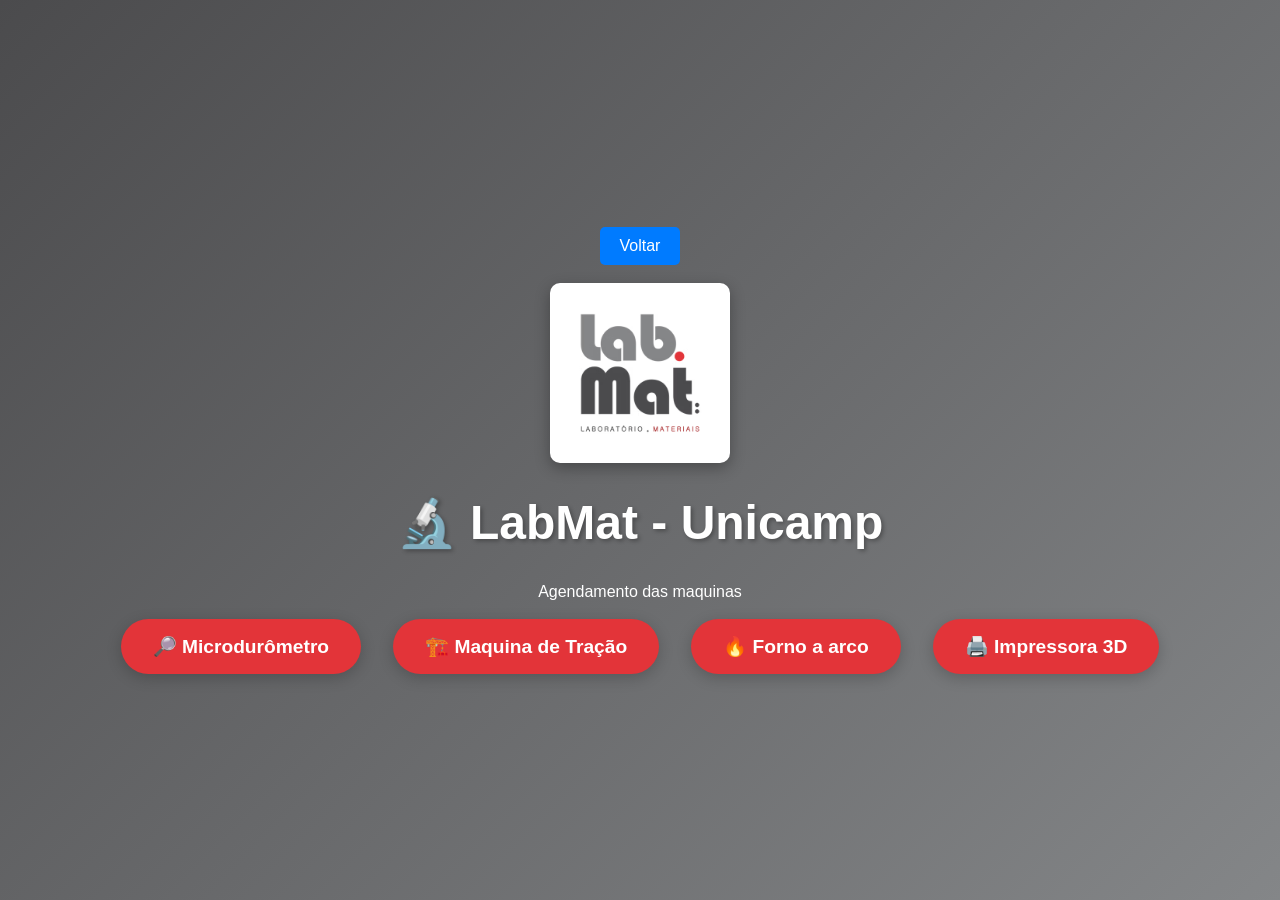
==== agendamentos.html @ 42719ad3 "Add files via upload" ====
<!DOCTYPE html>
<html lang="pt-BR">
<head>
    <meta charset="UTF-8">
    <meta name="viewport" content="width=device-width, initial-scale=1.0">
    <title>LabMat</title>
    <link rel="icon" type="image/png" href="LogoUnicamp.png">
    <link rel="stylesheet" href="style.css">
</head>
<body>
    <a href="index.html" class="botao-voltar">Voltar</a>
    <br>
    <img src="LogoLabMat.png".png" 
         alt="Logo LabMat" 
         class="hero-image">
    
    <h1>🔬 LabMat - Unicamp</h1>

    <p>
        Agendamento das maquinas
    </p><br>
    
    <div class="buttons-container">
        <a href="https://calendar.app.google/t1UsFU86uNZo1GLU8" target="_blank" class="btn btn-primary">
            🔎 Microdurômetro
        </a>
        <a href="https://calendar.app.google/Q93o5dbz75jMLbTn8" target="_blank" class="btn btn-primary">
            🏗️ Maquina de Tração
        </a>
        <a href="https://calendar.app.google/Sd5nbkwbEXSCFwW66" target="_blank" class="btn btn-primary">
            🔥 Forno a arco
        </a>
        <a href="https://calendar.app.google/kH1mohJZC5gpjvWi7" target="_blank" class="btn btn-primary">
            🖨️ Impressora 3D
        </a>
    </div>
</body>
</html>
---- style.css ----
* {
    margin: 0;
    padding: 0;
    box-sizing: border-box;
}

body {
    font-family: 'Arial', sans-serif;
    background: linear-gradient(135deg, #4B4B4D 0%, #848688 100%);
    min-height: 100vh;
    display: flex;
    flex-direction: column;
    justify-content: center;
    align-items: center;
    color: white;
}

.hero-image {
    height: 180px; 
    width: auto; 
    max-width: 100%; 
    object-fit: contain; 
    margin-bottom: 2rem;
    
    background-color: #ffffff; 
    padding: 15px; 
    border-radius: 10px; 
    box-shadow: 0 5px 15px rgba(0,0,0,0.3); 
}

h1 {
    font-size: 3rem;
    margin-bottom: 2rem;
    text-align: center;
    text-shadow: 2px 2px 4px rgba(0,0,0,0.3);
}

.buttons-container {
    display: flex;
    gap: 2rem;
    flex-wrap: wrap;
    justify-content: center;
}

.btn {
    padding: 1rem 2rem;
    font-size: 1.2rem;
    font-weight: bold;
    border: none;
    border-radius: 50px;
    cursor: pointer;
    transition: all 0.3s ease;
    text-decoration: none;
    display: inline-block;
    text-align: center;
    box-shadow: 0 4px 15px rgba(0,0,0,0.2);
}

.btn-primary {
    background: #E33439;
    color: white;
}

.btn-primary:hover {
    background: #E1101A;
    transform: translateY(-3px);
    box-shadow: 0 6px 20px rgba(0,0,0,0.3);
}

.btn-secondary {
    background: #4ecdc4;
    color: white;
}

.btn-secondary:hover {
    background: #45b7aa;
    transform: translateY(-3px);
    box-shadow: 0 6px 20px rgba(0,0,0,0.3);
}

.btn-tertiary {
    background: #28a745;
    color: white;
}

.btn-tertiary:hover {
    background: #218838; 
    transform: translateY(-3px);
    box-shadow: 0 6px 20px rgba(40, 167, 69, 0.4); 
}

.botao-voltar {
    display: inline-block;
    padding: 10px 20px;
    background-color: #007bff;
    color: white;
    text-decoration: none;
    border-radius: 5px;
    font-family: Arial, sans-serif;
    transition: background-color 0.3s;
}

.botao-voltar:hover {
    background-color: #0056b3;
}

@media (max-width: 768px) {
    
    h1 {
        font-size: 2rem;
    }
    
    .buttons-container {
        flex-direction: column;
        align-items: center;
    }
    
    .btn {
        width: 250px;
    }
}
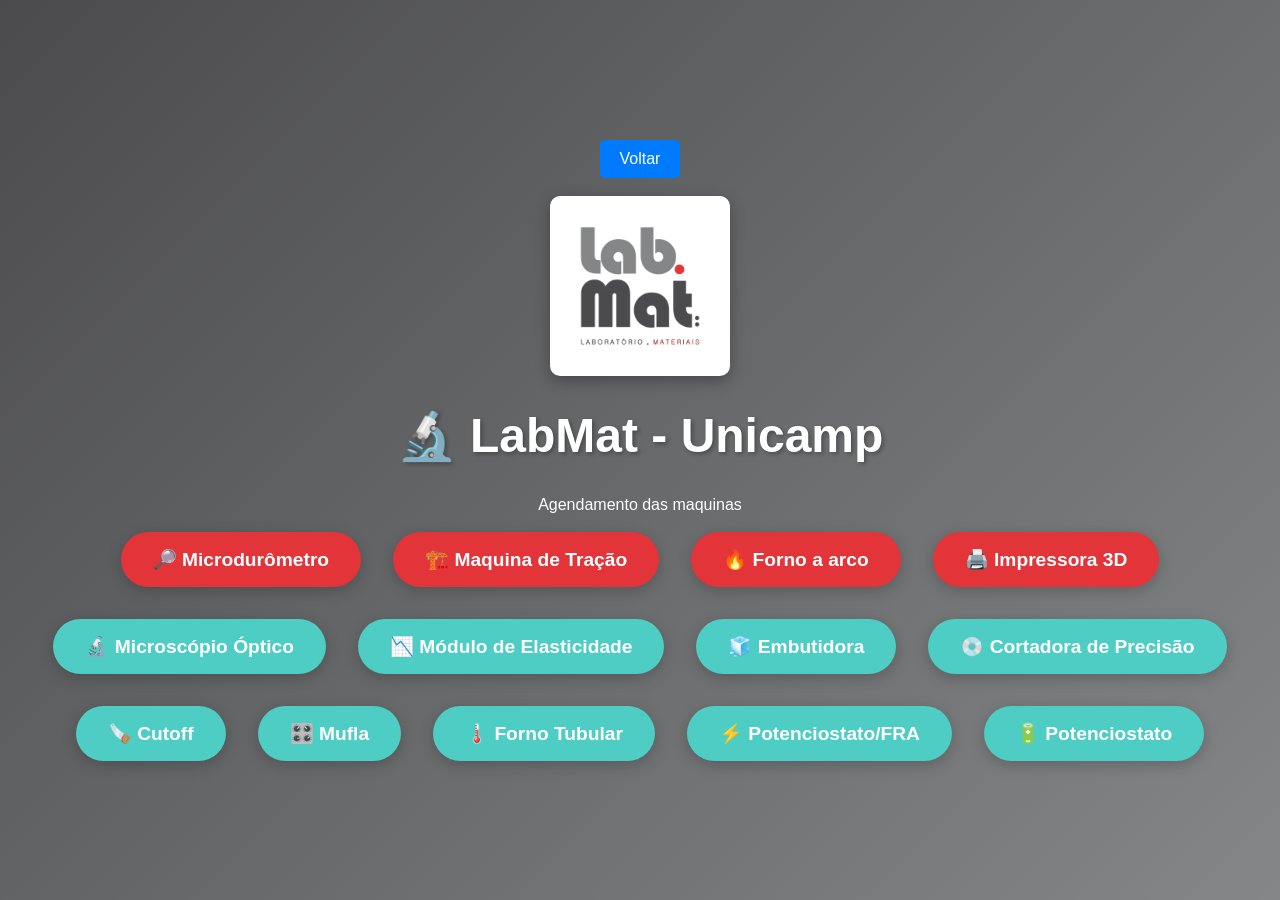
==== commit e5daa3eb: "Update agendamentos.html" ====
--- a/agendamentos.html
+++ b/agendamentos.html
@@ -33,6 +33,33 @@
         <a href="https://calendar.app.google/kH1mohJZC5gpjvWi7" target="_blank" class="btn btn-primary">
             🖨️ Impressora 3D
         </a>
+        <a href="https://calendar.app.google/FMtaCa4aYaBH1Z8M7" target="_blank" class="btn btn-secondary">
+            🔬 Microscópio Óptico
+        </a>
+        <a href="https://calendar.app.google/2EcZLpgJHUmgNCF48" target="_blank" class="btn btn-secondary">
+            📉 Módulo de Elasticidade
+        </a>
+        <a href="https://calendar.app.google/Litujod2gktUoz1J8" target="_blank" class="btn btn-secondary">
+            🧊 Embutidora
+        </a>
+        <a href="https://calendar.app.google/t6NnuQVSBqNAHUke9" target="_blank" class="btn btn-secondary">
+            💿 Cortadora de Precisão
+        </a>
+        <a href="https://calendar.app.google/JDrx9Us1LtZEQbQCA" target="_blank" class="btn btn-secondary">
+            🪚 Cutoff
+        </a>
+        <a href="https://calendar.app.google/9reEqoTQTSTi2RdK8" target="_blank" class="btn btn-secondary">
+            🎛️ Mufla
+        </a>
+        <a href="https://calendar.app.google/yxmomJJ81o1PuTtNA" target="_blank" class="btn btn-secondary">
+            🌡️ Forno Tubular
+        </a>
+        <a href="https://calendar.app.google/K7VVchybVejfjTYA9" target="_blank" class="btn btn-secondary">
+            ⚡ Potenciostato/FRA
+        </a>
+        <a href="https://calendar.app.google/sN5Lr8bftBwJNBcg6" target="_blank" class="btn btn-secondary">
+            🔋 Potenciostato
+        </a>
     </div>
 </body>
 </html>
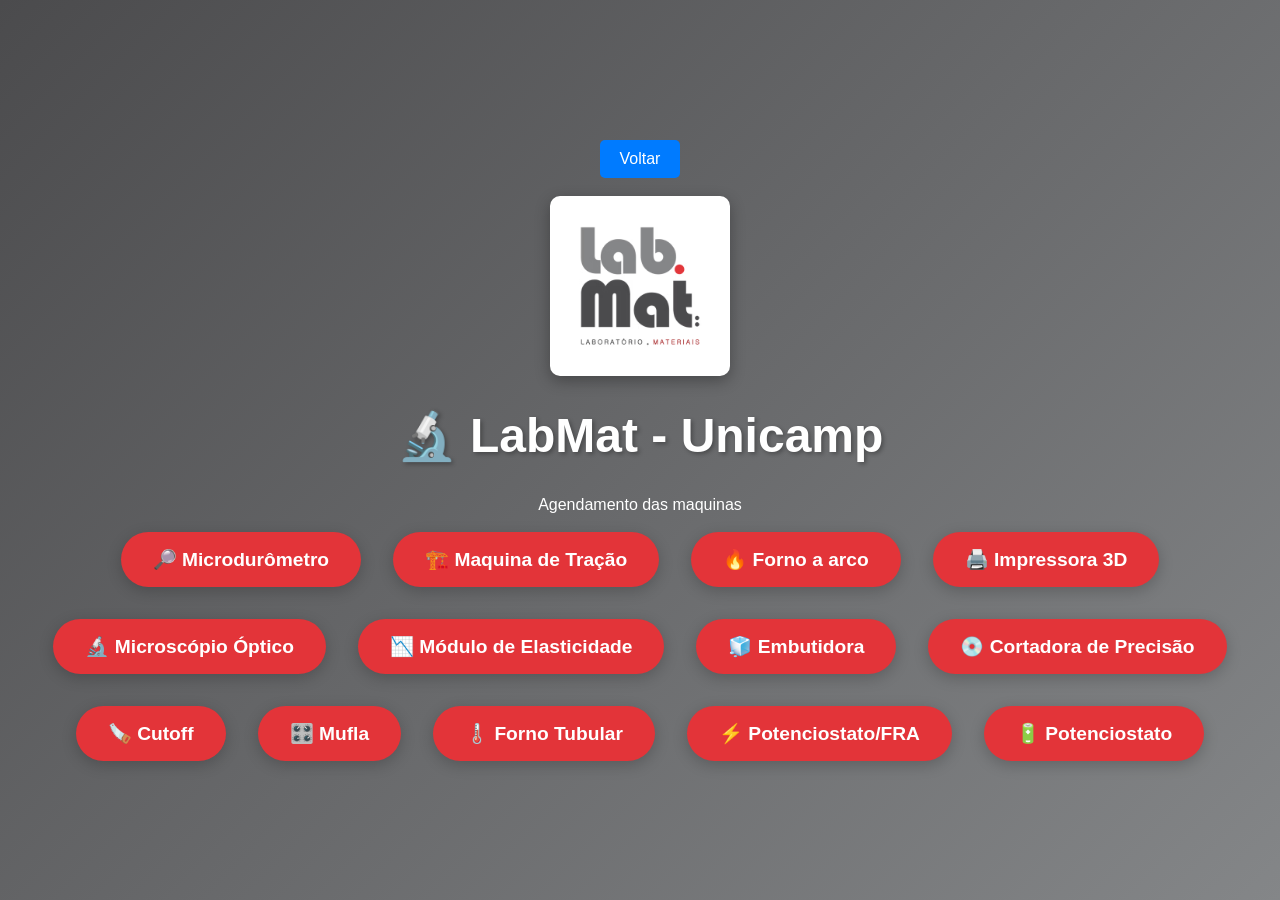
==== commit b6be20f0: "Update agendamentos.html" ====
--- a/agendamentos.html
+++ b/agendamentos.html
@@ -33,31 +33,31 @@
         <a href="https://calendar.app.google/kH1mohJZC5gpjvWi7" target="_blank" class="btn btn-primary">
             🖨️ Impressora 3D
         </a>
-        <a href="https://calendar.app.google/FMtaCa4aYaBH1Z8M7" target="_blank" class="btn btn-secondary">
+        <a href="https://calendar.app.google/Sd5nbkwbEXSCFwW66" target="_blank" class="btn btn-primary">
             🔬 Microscópio Óptico
         </a>
-        <a href="https://calendar.app.google/2EcZLpgJHUmgNCF48" target="_blank" class="btn btn-secondary">
+        <a href="https://calendar.app.google/Sd5nbkwbEXSCFwW66" target="_blank" class="btn btn-primary">
             📉 Módulo de Elasticidade
         </a>
-        <a href="https://calendar.app.google/Litujod2gktUoz1J8" target="_blank" class="btn btn-secondary">
+        <a href="https://calendar.app.google/Sd5nbkwbEXSCFwW66" target="_blank" class="btn btn-primary">
             🧊 Embutidora
         </a>
-        <a href="https://calendar.app.google/t6NnuQVSBqNAHUke9" target="_blank" class="btn btn-secondary">
+        <a href="https://calendar.app.google/Sd5nbkwbEXSCFwW66" target="_blank" class="btn btn-primary">
             💿 Cortadora de Precisão
         </a>
-        <a href="https://calendar.app.google/JDrx9Us1LtZEQbQCA" target="_blank" class="btn btn-secondary">
+        <a href="https://calendar.app.google/Sd5nbkwbEXSCFwW66" target="_blank" class="btn btn-primary">
             🪚 Cutoff
         </a>
-        <a href="https://calendar.app.google/9reEqoTQTSTi2RdK8" target="_blank" class="btn btn-secondary">
+        <a href="https://calendar.app.google/Sd5nbkwbEXSCFwW66" target="_blank" class="btn btn-primary">
             🎛️ Mufla
         </a>
-        <a href="https://calendar.app.google/yxmomJJ81o1PuTtNA" target="_blank" class="btn btn-secondary">
+        <a href="https://calendar.app.google/Sd5nbkwbEXSCFwW66" target="_blank" class="btn btn-primary">
             🌡️ Forno Tubular
         </a>
-        <a href="https://calendar.app.google/K7VVchybVejfjTYA9" target="_blank" class="btn btn-secondary">
+        <a href="https://calendar.app.google/Sd5nbkwbEXSCFwW66" target="_blank" class="btn btn-primary">
             ⚡ Potenciostato/FRA
         </a>
-        <a href="https://calendar.app.google/sN5Lr8bftBwJNBcg6" target="_blank" class="btn btn-secondary">
+        <a href="https://calendar.app.google/Sd5nbkwbEXSCFwW66" target="_blank" class="btn btn-primary">
             🔋 Potenciostato
         </a>
     </div>
